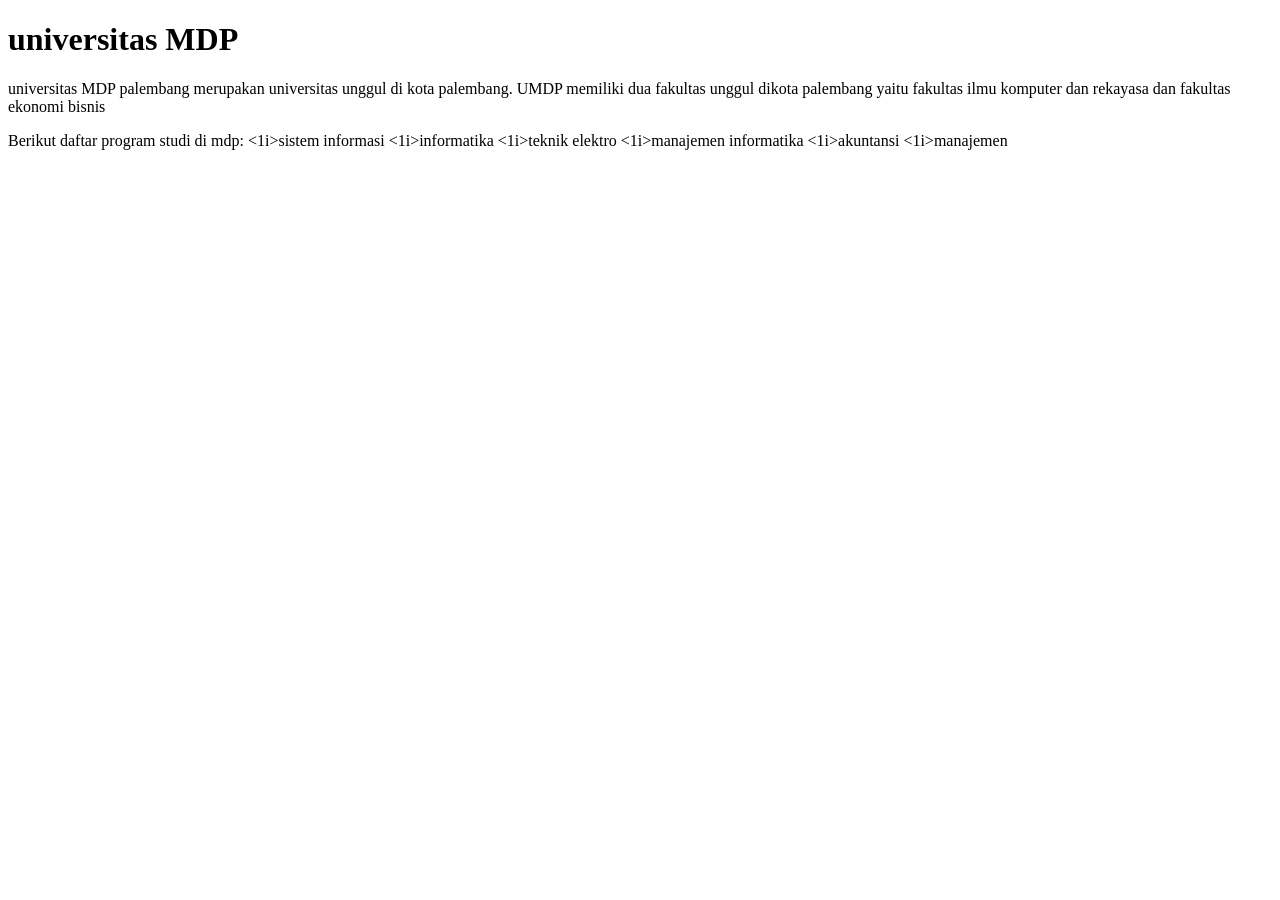
==== index.html @ bf36e193 "list nap" ====
<!DOCTYPE html>
<html lang="en">
<head>
    <meta charset="UTF-8">
    <meta name="viewport" content="width=device-width, initial-scale=1.0">
    <title>universitas MDP</title>
</head>
<body>
    <!--heading h1 sd h6-->
    <h1>universitas MDP</h1>
    <!--paragraf-->
    <p>universitas MDP palembang merupakan universitas unggul di kota palembang. 
        UMDP memiliki dua fakultas unggul dikota palembang yaitu fakultas ilmu 
        komputer dan rekayasa dan fakultas ekonomi bisnis</p>
        <p>Berikut daftar program studi di mdp:
            <!--order list-->
            <o1>
                <1i>sistem informasi</1i>
                <1i>informatika</1i>
                <1i>teknik elektro</1i>
                <1i>manajemen informatika</1i>
                <1i>akuntansi</1i>
                <1i>manajemen</1i>
        <p>
</body>
</html>
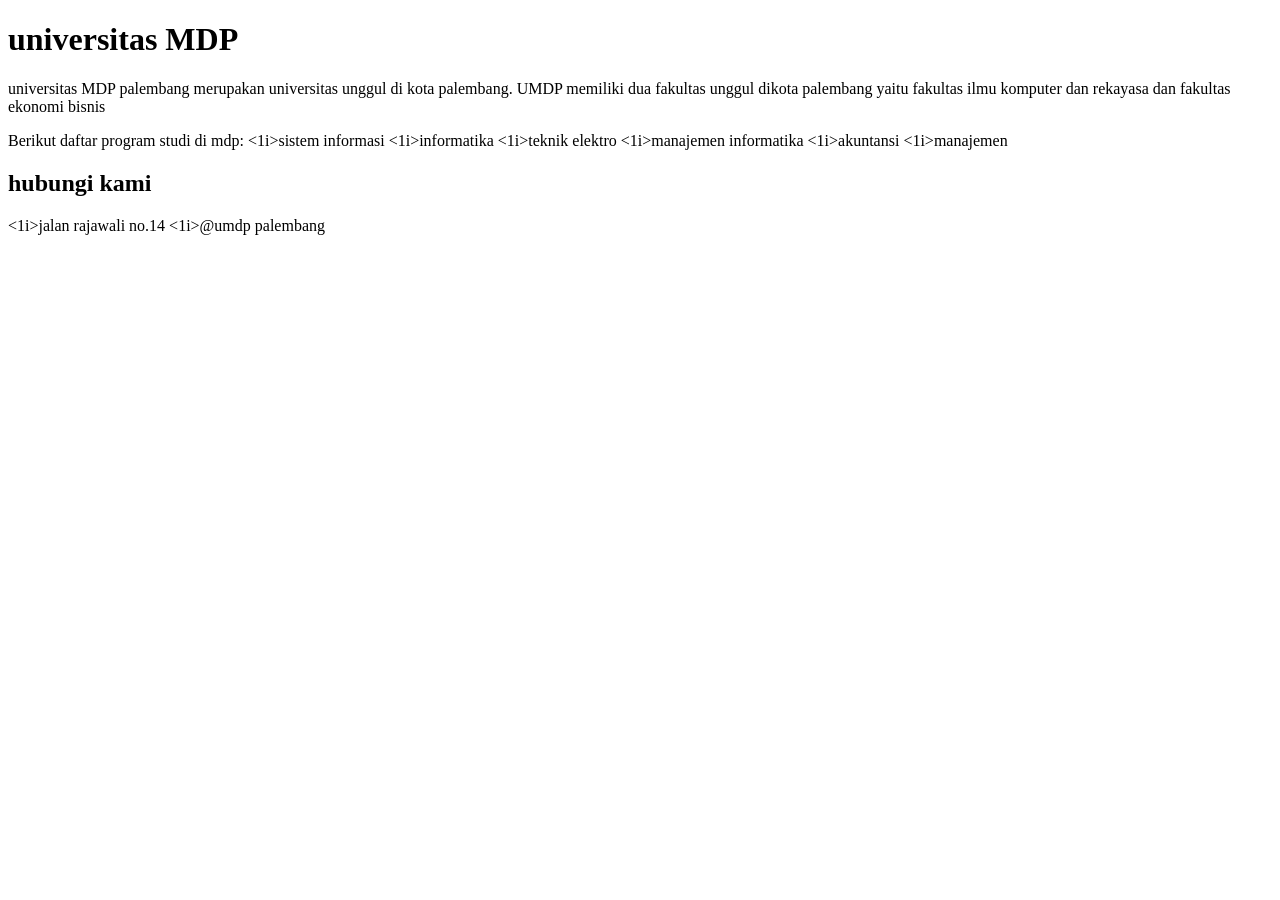
==== commit 30145622: "tambah" ====
--- a/index.html
+++ b/index.html
@@ -21,6 +21,13 @@
                 <1i>manajemen informatika</1i>
                 <1i>akuntansi</1i>
                 <1i>manajemen</1i>
+            <o1>
         <p>
+        <!--Hubungi kami-->
+        <h2>hubungi kami</h2>
+        <u1>
+            <1i>jalan rajawali no.14</1i>
+            <1i>@umdp palembang </1i>
+        </u1>
 </body>
 </html>
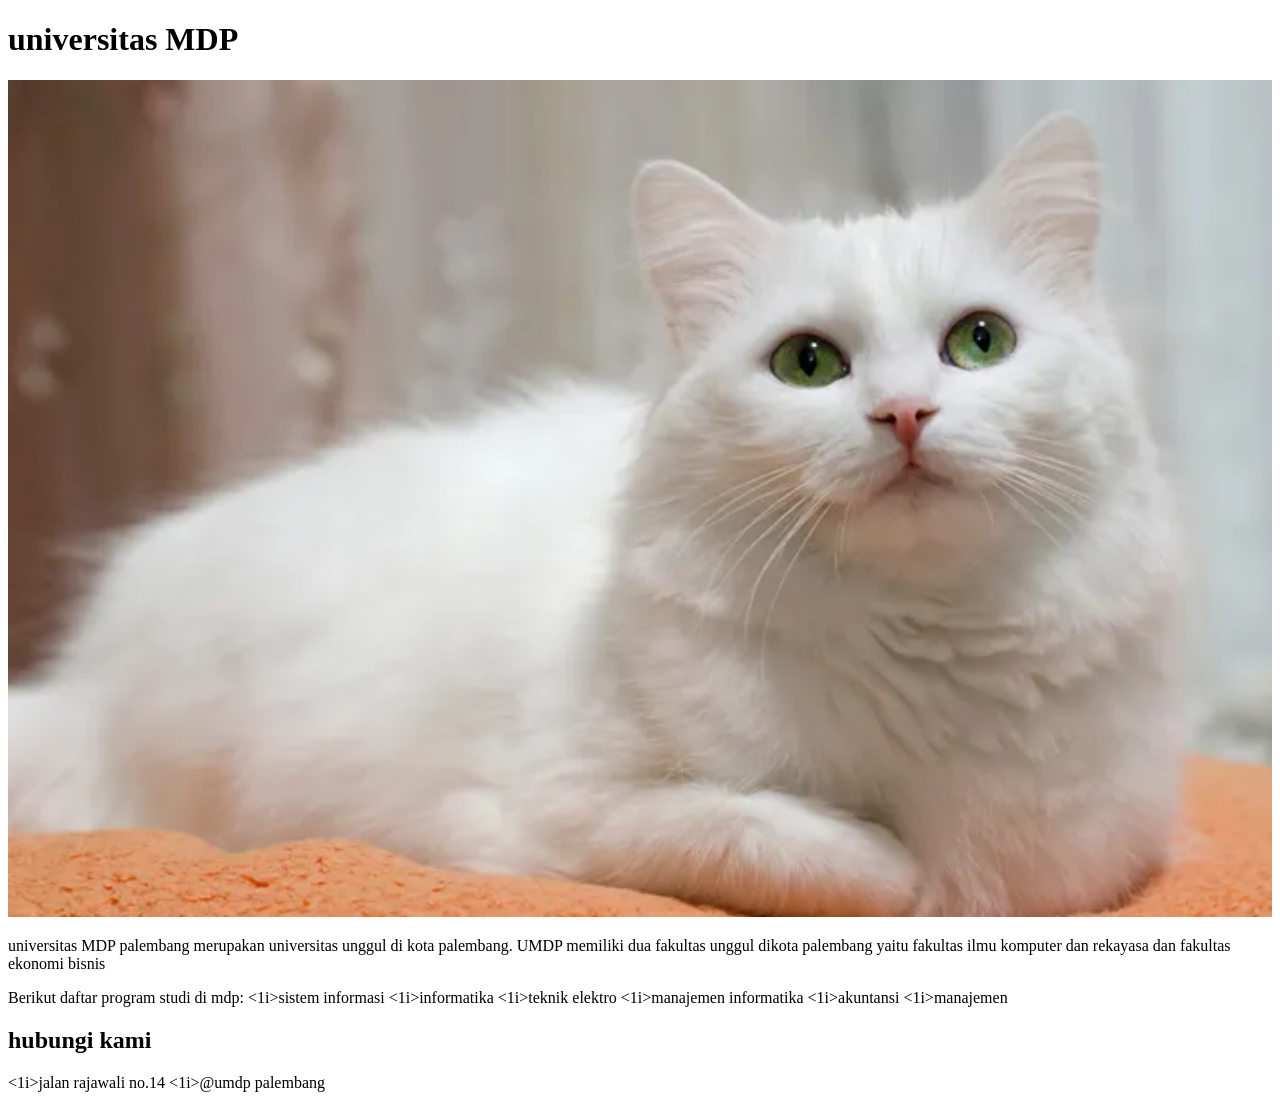
==== commit e7618d6b: "banner" ====
--- a/index.html
+++ b/index.html
@@ -6,8 +6,12 @@
     <title>universitas MDP</title>
 </head>
 <body>
+
     <!--heading h1 sd h6-->
     <h1>universitas MDP</h1>
+
+    <!-- banner img -->
+    <img src="mengenal-fakta-menarik-seputar-kucing-anggora-turki-halodoc.jpg.webp" alt="banner"width="100%">
     <!--paragraf-->
     <p>universitas MDP palembang merupakan universitas unggul di kota palembang. 
         UMDP memiliki dua fakultas unggul dikota palembang yaitu fakultas ilmu 
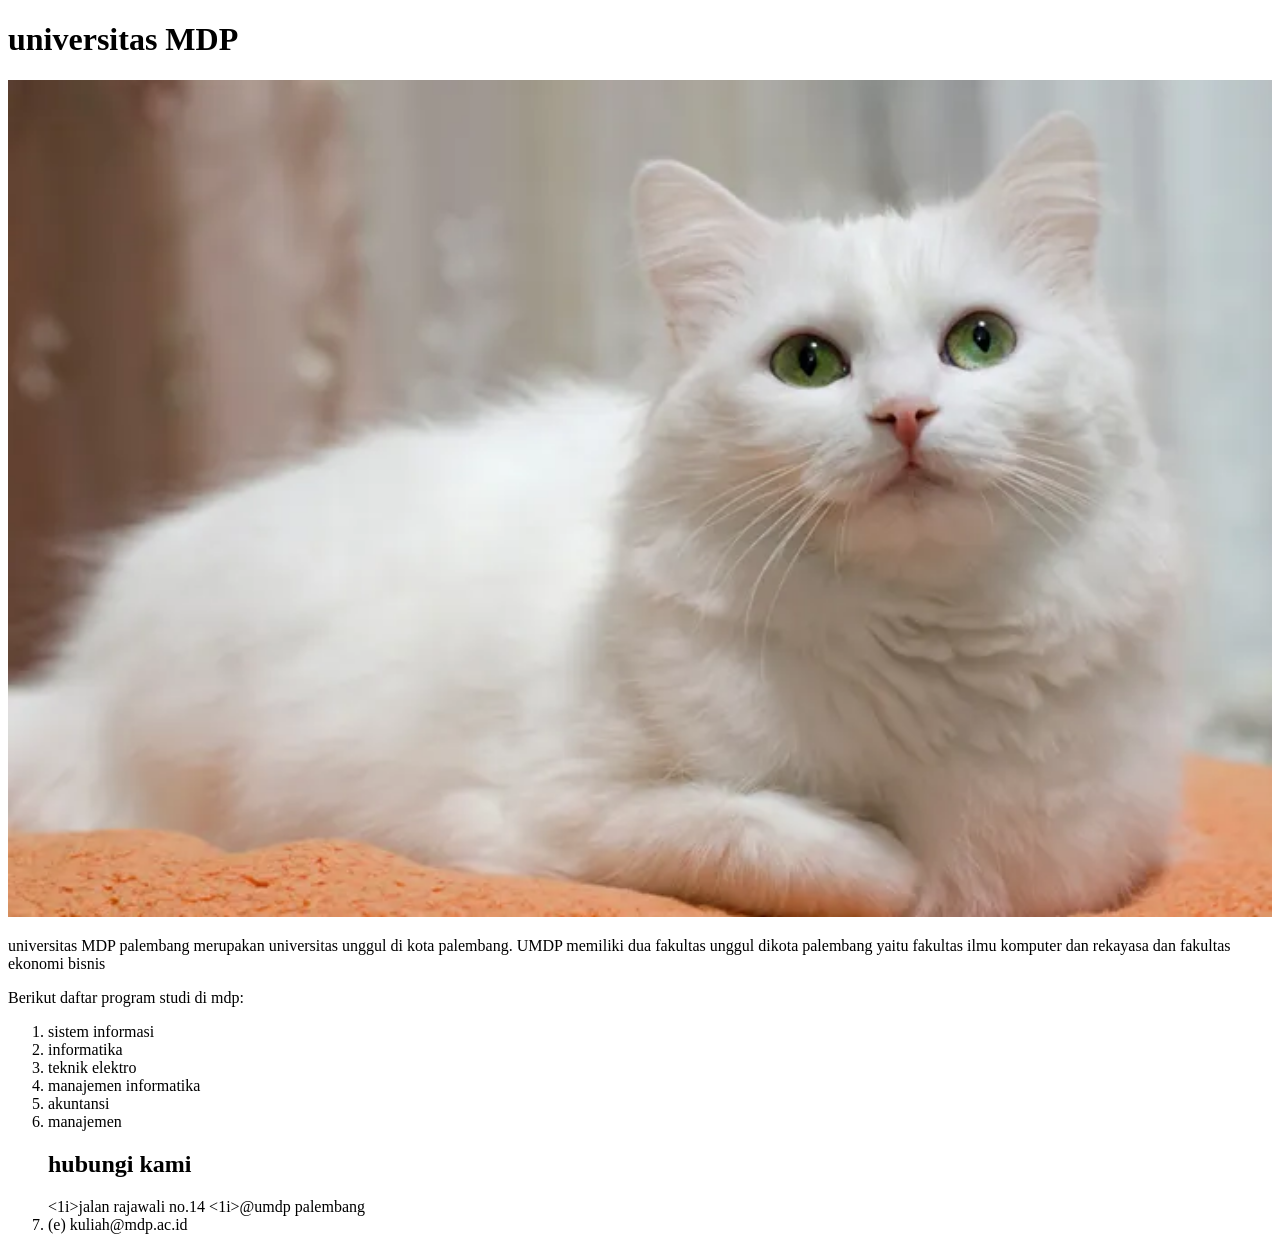
==== commit 014478d5: "nap index.html" ====
--- a/index.html
+++ b/index.html
@@ -18,20 +18,21 @@
         komputer dan rekayasa dan fakultas ekonomi bisnis</p>
         <p>Berikut daftar program studi di mdp:
             <!--order list-->
-            <o1>
-                <1i>sistem informasi</1i>
-                <1i>informatika</1i>
-                <1i>teknik elektro</1i>
-                <1i>manajemen informatika</1i>
-                <1i>akuntansi</1i>
-                <1i>manajemen</1i>
+            <ol>
+                <li>sistem informasi</1i>
+                <li>informatika</1i>
+                <li>teknik elektro</1i>
+                <li>manajemen informatika</1i>
+                <li>akuntansi</1i>
+                <li>manajemen</1i>
             <o1>
         <p>
         <!--Hubungi kami-->
         <h2>hubungi kami</h2>
-        <u1>
+        <ui>
             <1i>jalan rajawali no.14</1i>
             <1i>@umdp palembang </1i>
-        </u1>
+            <li>(e) kuliah@mdp.ac.id</li>
+        </ui>
 </body>
 </html>
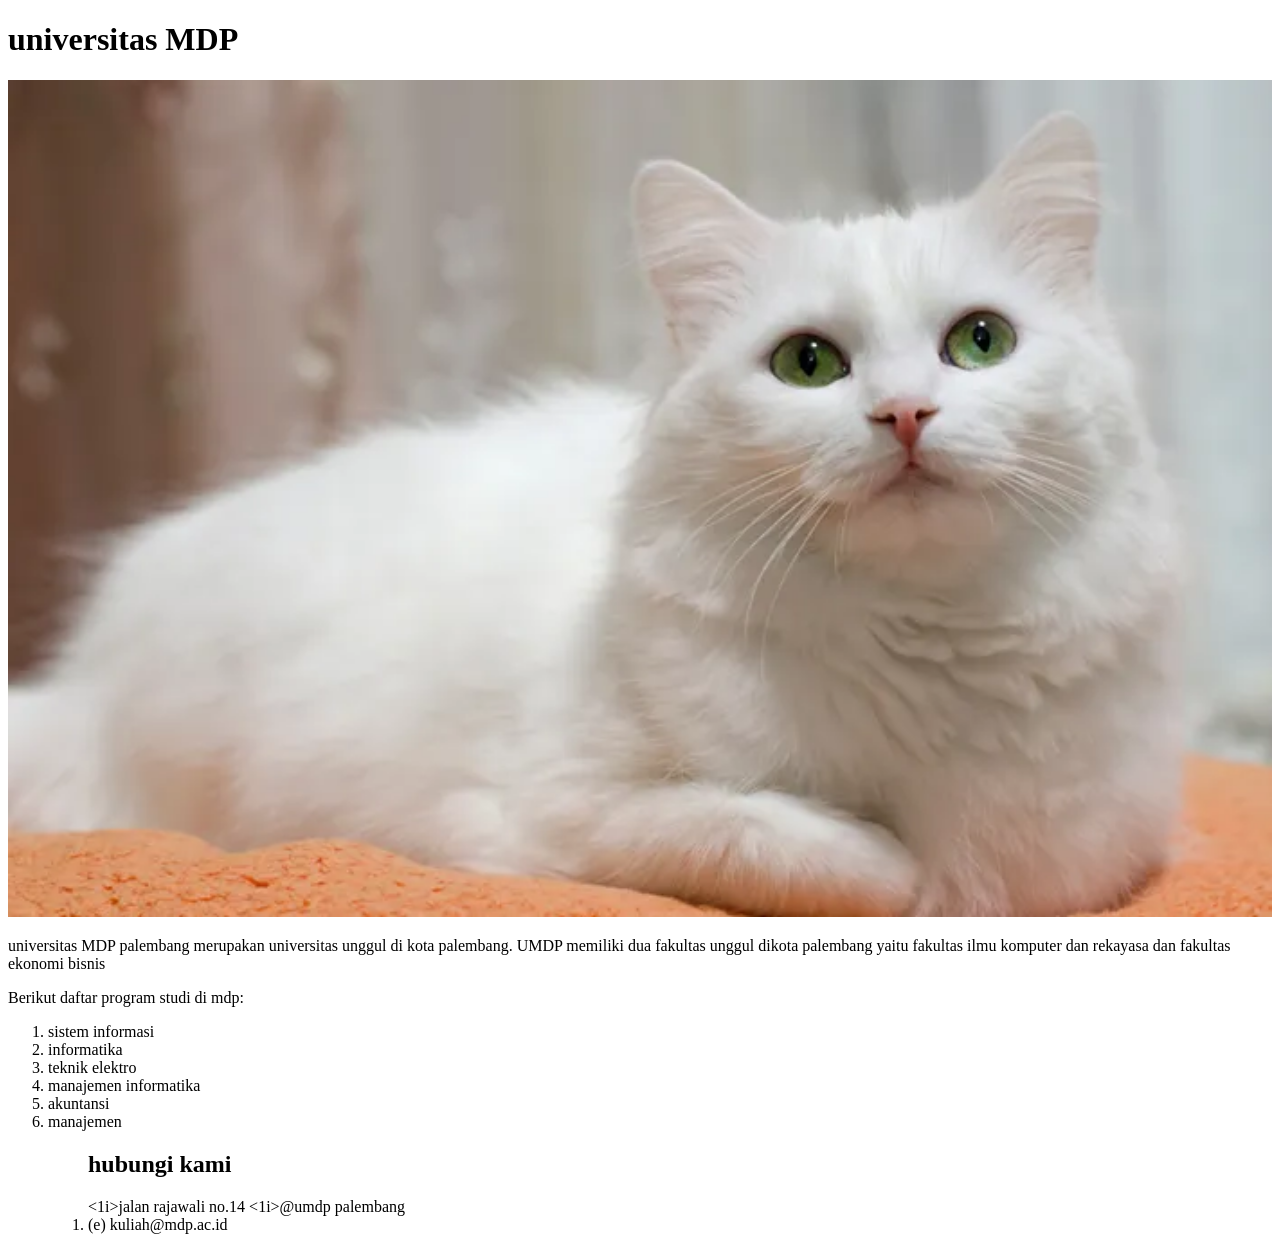
==== commit fc242f1d: "nap111 index.html" ====
--- a/index.html
+++ b/index.html
@@ -25,7 +25,7 @@
                 <li>manajemen informatika</1i>
                 <li>akuntansi</1i>
                 <li>manajemen</1i>
-            <o1>
+            <ol>
         <p>
         <!--Hubungi kami-->
         <h2>hubungi kami</h2>
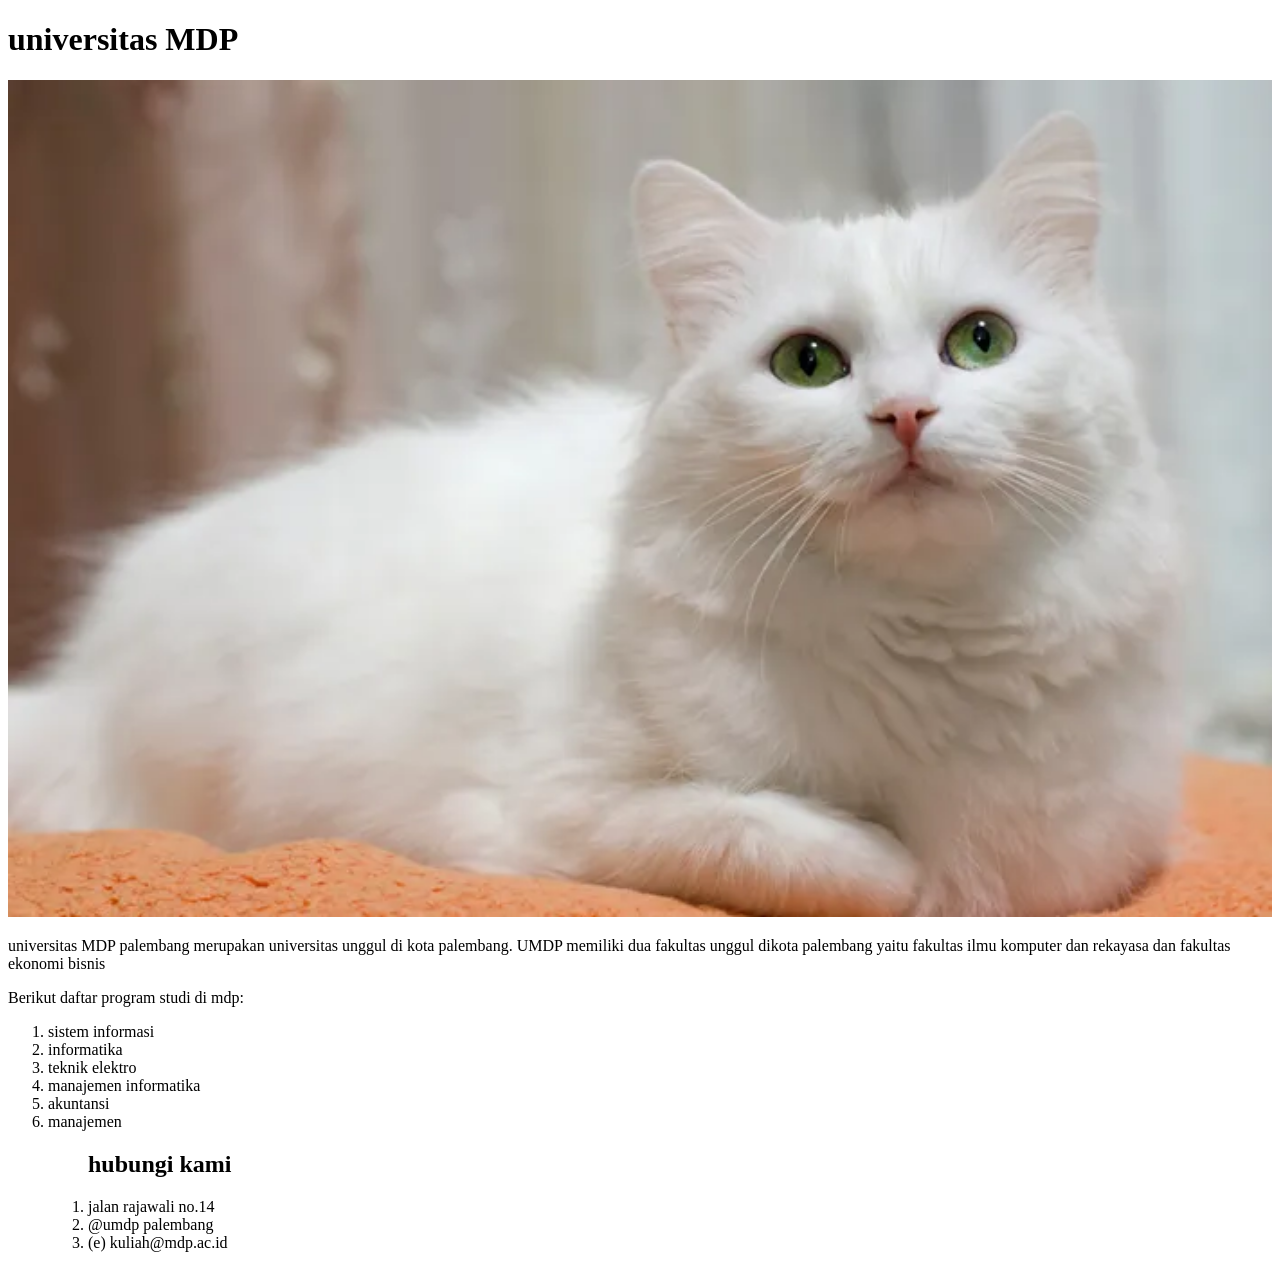
==== commit 4ad4dca0: "pop index.html" ====
--- a/index.html
+++ b/index.html
@@ -30,8 +30,8 @@
         <!--Hubungi kami-->
         <h2>hubungi kami</h2>
         <ui>
-            <1i>jalan rajawali no.14</1i>
-            <1i>@umdp palembang </1i>
+            <li>jalan rajawali no.14</1i>
+            <li>@umdp palembang </1i>
             <li>(e) kuliah@mdp.ac.id</li>
         </ui>
 </body>
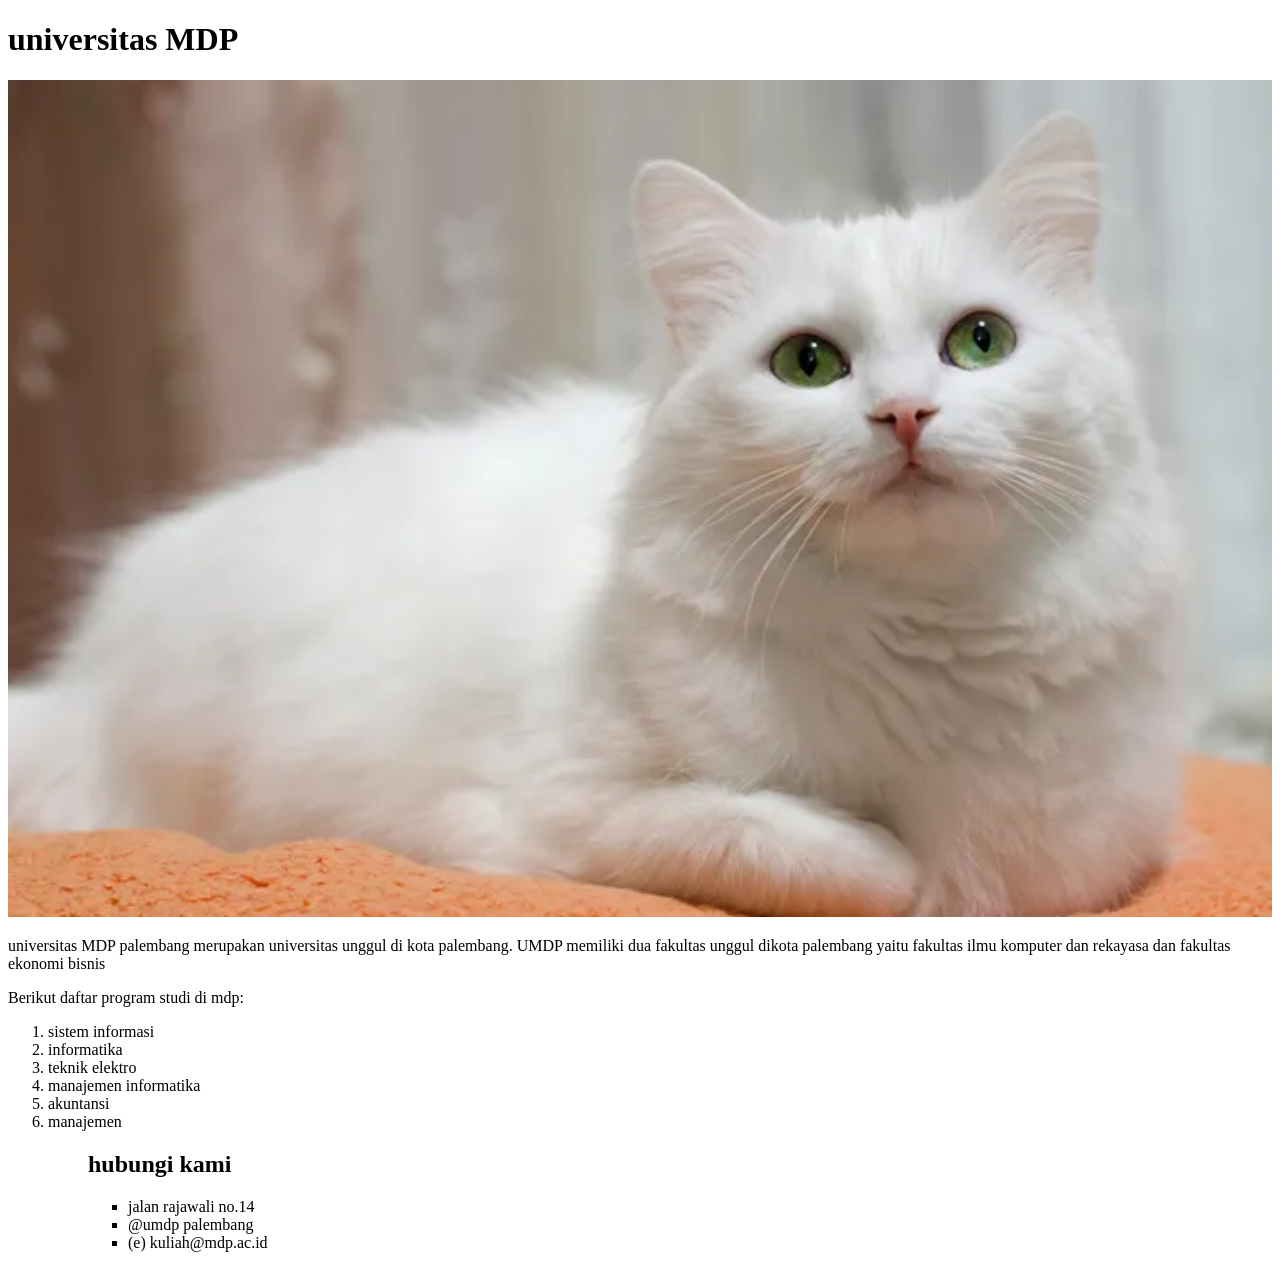
==== commit 37cf55b8: "napppp index.html" ====
--- a/index.html
+++ b/index.html
@@ -29,10 +29,10 @@
         <p>
         <!--Hubungi kami-->
         <h2>hubungi kami</h2>
-        <ui>
+        <ul>
             <li>jalan rajawali no.14</1i>
             <li>@umdp palembang </1i>
             <li>(e) kuliah@mdp.ac.id</li>
-        </ui>
+        </ul>
 </body>
 </html>
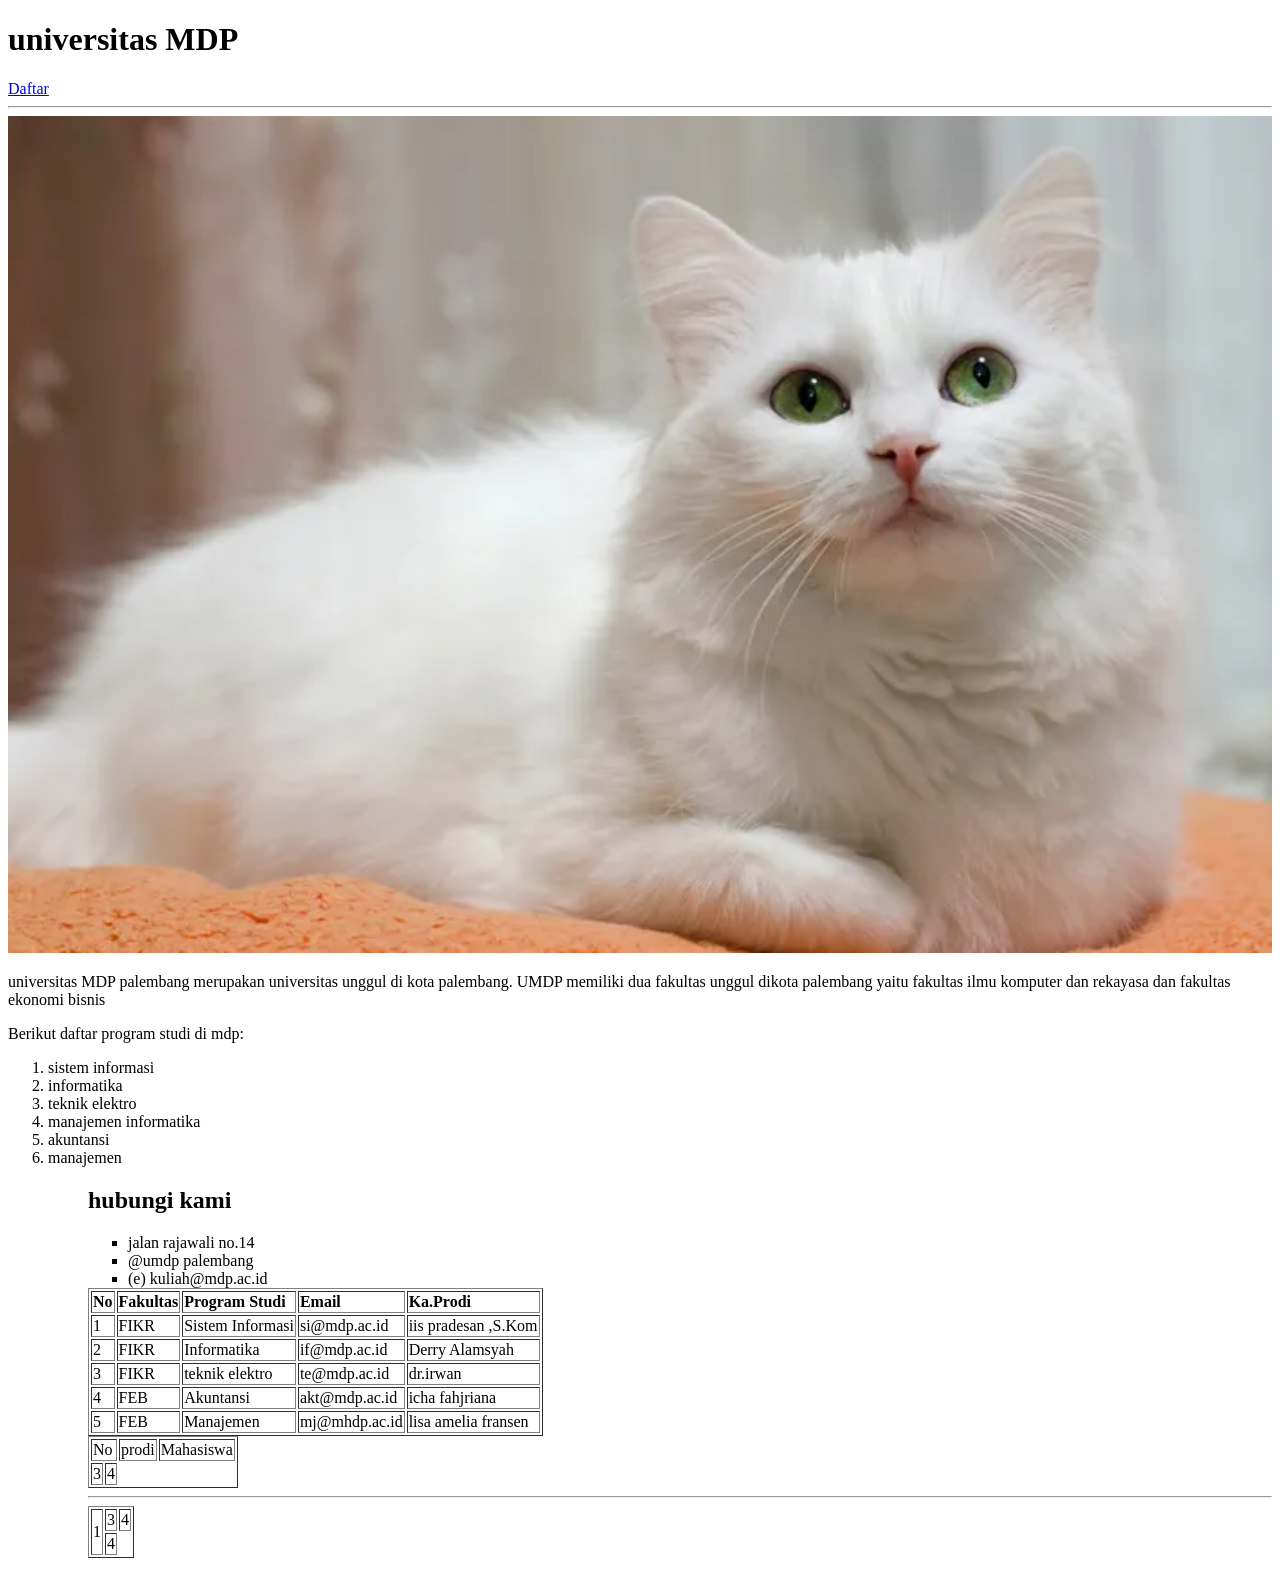
==== commit b49609b8: "nap" ====
--- a/index.html
+++ b/index.html
@@ -9,6 +9,10 @@
 
     <!--heading h1 sd h6-->
     <h1>universitas MDP</h1>
+
+    <!--link-->
+    <a href="daftar.html">Daftar</a>
+    <hr>
 
     <!-- banner img -->
     <img src="mengenal-fakta-menarik-seputar-kucing-anggora-turki-halodoc.jpg.webp" alt="banner"width="100%">
@@ -34,5 +38,74 @@
             <li>@umdp palembang </1i>
             <li>(e) kuliah@mdp.ac.id</li>
         </ul>
+
+        <!--Tabel-->
+        <table border="1">
+            <!--baris-->
+            <tr>
+                <!--kolom th / td-->
+                <th>No</th>
+                <th>Fakultas</th>
+                <th>Program Studi</th>
+                <th>Email</th>
+                <th>Ka.Prodi</th>
+            </tr>
+            <tr>
+                <td>1</td>
+                <td>FIKR</td>
+                <td>Sistem Informasi</td>
+                <td>si@mdp.ac.id</td>
+                <td>iis pradesan ,S.Kom</td>
+            <tr>
+                <td>2</td>
+                <td>FIKR</td>
+                <td>Informatika</td>
+                <td>if@mdp.ac.id</td>
+                <td>Derry Alamsyah</td>
+            <tr>
+                <td>3</td>
+                <td>FIKR</td>
+                <td> teknik elektro</td>
+                <td>te@mdp.ac.id</td>
+                <td> dr.irwan</td>
+            <tr>
+                <td>4</td>
+                <td>FEB</td>
+                <td>Akuntansi</td>
+                <td>akt@mdp.ac.id</td>
+                <td>icha fahjriana</td>
+            <tr>
+                <td>5</td>
+                <td>FEB</td>
+                <td> Manajemen</td>
+                <td>mj@mhdp.ac.id</td>
+                <td>lisa amelia fransen</td>
+            
+        </table>
+        <!--colspan-->
+        <table border="1">
+            <tr>
+                <td colspan="2">No</td>
+                <td>prodi</td>
+                <td> Mahasiswa</td>
+            </tr>
+            <tr>
+                <td>3</td>
+                <td>4</td>
+            </tr>
+        </table>
+        <hr>
+        <!--rowspan-->
+        <table border ="1">
+            <tr>
+                <td rowspan = "2">1</td>
+                <td>3</td>
+                <td>4</td>
+            </tr>
+            <tr>
+                <td>4</td>
+            </tr>
+            
+        </table>
 </body>
 </html>
